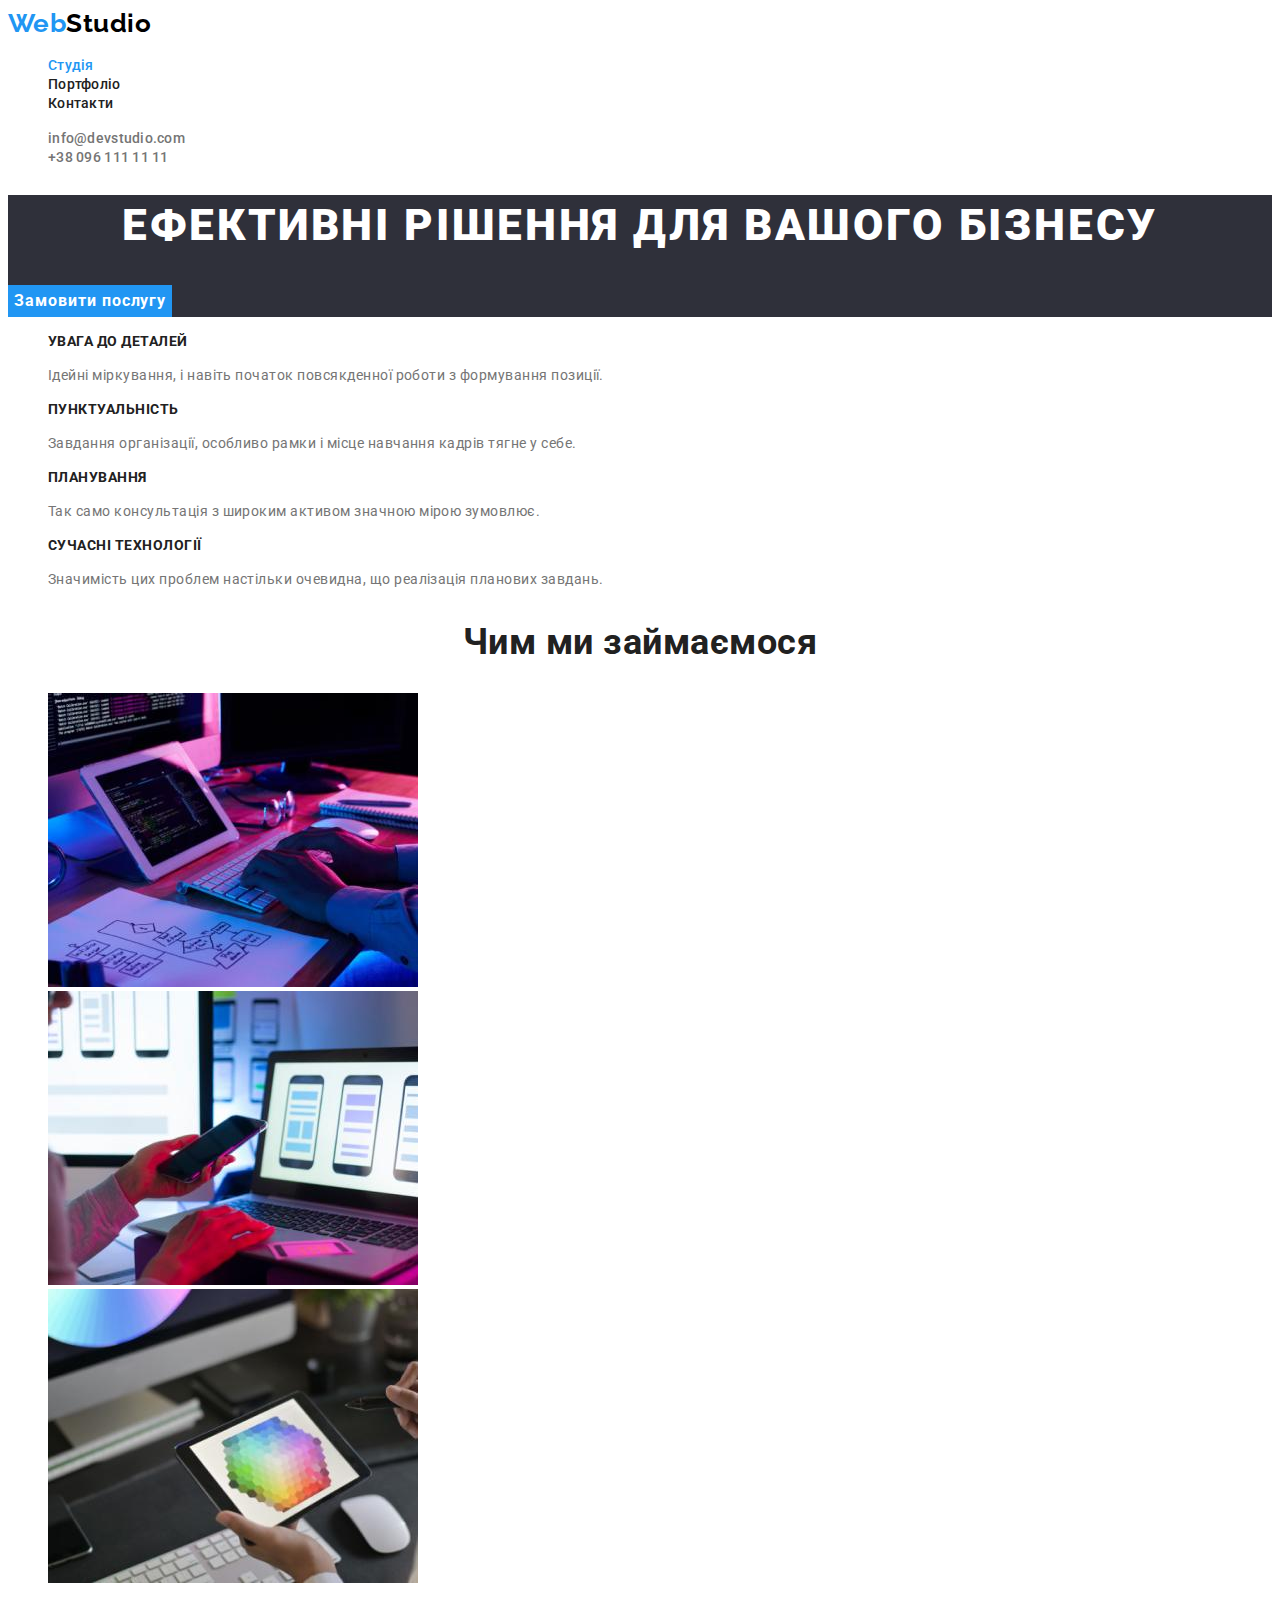
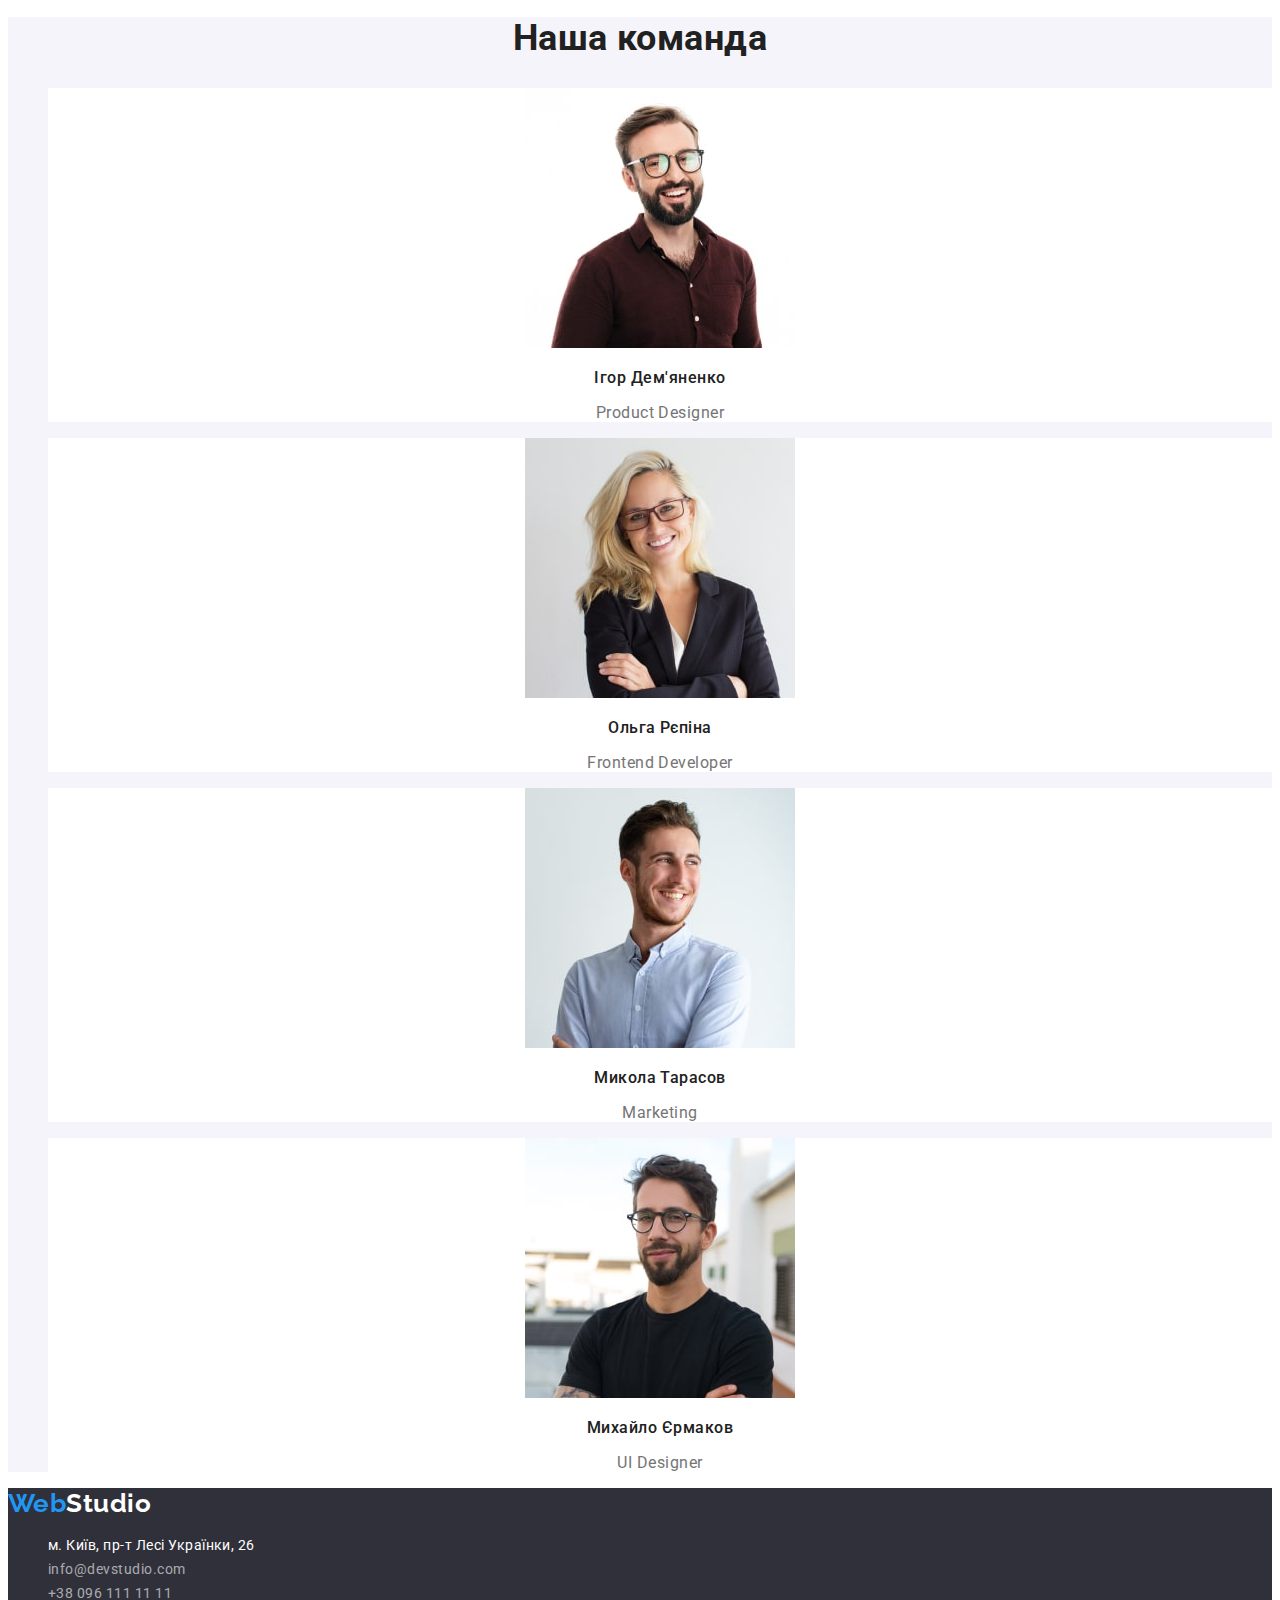
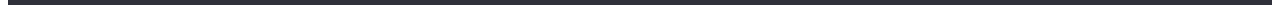
==== index.html @ 3feaf9a3 "Initial commit" ====
<!DOCTYPE html>
<html lang="uk">
  <head>
    <meta charset="UTF-8" />
    <meta http-equiv="X-UA-Compatible" content="IE=edge" />
    <meta name="viewport" content="width=device-width, initial-scale=1.0" />
    <meta name="description" content="The site of the company Web Studio" />
    <title>Web Studio</title>
    <!-- Fonts -->
    <link rel="preconnect" href="https://fonts.googleapis.com" />
    <link rel="preconnect" href="https://fonts.gstatic.com" crossorigin />
    <link
      href="https://fonts.googleapis.com/css2?family=Raleway:wght@700&family=Roboto:wght@400;500;700;900&display=swap"
      rel="stylesheet"
    />
    <!-- Styles -->
    <link rel="stylesheet" href="./css/styles.css" />
  </head>
  <body>
    <!-- Header -->
    <header>
      <nav>
        <a class="plink logo nav-logo" href="./index.html" lang="en">
          <span class="accentlogo">Web</span>Studio</a
        >
        <ul class="plist nav-list">
          <li><a class="plink nav-link current" href="./index.html">Студія</a></li>
          <li><a class="plink nav-link" href="./portfolio.html">Портфоліо</a></li>
          <li><a class="plink nav-link" href="">Контакти</a></li>
        </ul>
      </nav>
      <ul class="plist header-contacts-list">
        <li lang="en"
          ><a class="plink header-contacts-link" href="mailto:info@devstudio.com"
            >info@devstudio.com</a
          ></li
        >
        <li
          ><a class="plink header-contacts-link" href="tel:+380961111111">+38 096 111 11 11</a></li
        >
      </ul>
    </header>

    <!-- Main content -->
    <main>
      <!-- Hero section -->
      <section class="hero">
        <h1 class="hero-title">Ефективні рішення для вашого бізнесу</h1>
        <button class="hero-btn" type="button">Замовити послугу</button>
      </section>
      <!-- Переваги -->
      <section class="advs">
        <h2 class="advs-title visually-hidden">Наші переваги</h2>
        <ul class="plist advs-list">
          <li class="advs-item">
            <h3 class="advs-item-title">Увага до деталей</h3>
            <p class="advs-item-text"
              >Ідейні міркування, і навіть початок повсякденної роботи з формування позиції.</p
            >
          </li>
          <li class="advs-item">
            <h3 class="advs-item-title">Пунктуальність</h3>
            <p class="advs-item-text"
              >Завдання організації, особливо рамки і місце навчання кадрів тягне у себе.</p
            >
          </li>
          <li class="advs-item">
            <h3 class="advs-item-title">Планування</h3>
            <p class="advs-item-text"
              >Так само консультація з широким активом значною мірою зумовлює.</p
            >
          </li>
          <li class="advs-item">
            <h3 class="advs-item-title">Сучасні технології</h3>
            <p class="advs-item-text"
              >Значимість цих проблем настільки очевидна, що реалізація планових завдань.</p
            >
          </li>
        </ul>
      </section>
      <!-- Чим займаємось -->
      <section class="whatdo">
        <h2 class="whatdo-title">Чим ми займаємося</h2>
        <ul class="plist whatdo-list">
          <li class="whatdo-item"
            ><img
              class="whatdo-item-img"
              src="./images/whatdo/img-1.jpg"
              alt="Створення веб-сайтів"
              width="370"
              height="294"
          /></li>
          <li class="whatdo-item"
            ><img
              class="whatdo-item-img"
              src="./images/whatdo/img-2.jpg"
              alt="Створення мобільних додатків"
              width="370"
              height="294"
          /></li>
          <li class="whatdo-item"
            ><img
              class="whatdo-item-img"
              src="./images/whatdo/img-3.jpg"
              alt="Адаптивний дизайн"
              width="370"
              height="294"
          /></li>
        </ul>
      </section>
      <!-- Наша команда -->
      <section class="ourteam">
        <h2 class="ourteam-title">Наша команда</h2>
        <ul class="plist ourteam-list">
          <li class="ourteam-item">
            <img
              class="ourteam-photo"
              src="./images/ourteam/img-1.jpg"
              alt="Фото Ігор Дем'яненко"
              width="270"
              height="260"
            />
            <h3 class="ourteam-name">Ігор Дем'яненко</h3>
            <p class="ourteam-job" lang="en">Product Designer</p>
          </li>
          <li class="ourteam-item">
            <img
              class="ourteam-photo"
              src="./images/ourteam/img-2.jpg"
              alt="Фото Ольга Рєпіна"
              width="270"
              height="260"
            />
            <h3 class="ourteam-name">Ольга Рєпіна</h3>
            <p class="ourteam-job" lang="en">Frontend Developer</p>
          </li>
          <li class="ourteam-item">
            <img
              class="ourteam-photo"
              src="./images/ourteam/img-3.jpg"
              alt="Фото Микола Тарасов"
              width="270"
              height="260"
            />
            <h3 class="ourteam-name">Микола Тарасов</h3>
            <p class="ourteam-job" lang="en">Marketing</p>
          </li>
          <li class="ourteam-item">
            <img
              class="ourteam-photo"
              src="./images/ourteam/img-4.jpg"
              alt="Фото Михайло Єрмаков"
              width="270"
              height="260"
            />
            <h3 class="ourteam-name">Михайло Єрмаков</h3>
            <p class="ourteam-job" lang="en">UI Designer</p>
          </li>
        </ul>
      </section>
    </main>

    <!-- Footer -->
    <footer class="footer">
      <a class="plink logo footer-logo" href="./index.html" lang="en">
        <span class="accentlogo">Web</span>Studio</a
      >
      <address class="address">
        <ul class="plist footer-contacts-list">
          <li>
            <a
              class="plink footer-contacts-link geoaddr"
              href="https://goo.gl/maps/AcqfuWZzsQ2Tnh1x8"
              target="_blank"
              rel="noopener noreferrer"
            >
              м. Київ, пр-т Лесі Українки, 26
            </a>
          </li>
          <li lang="en"
            ><a class="plink footer-contacts-link" href="mailto:info@devstudio.com"
              >info@devstudio.com</a
            ></li
          >
          <li
            ><a class="plink footer-contacts-link" href="tel:+380961111111"
              >+38 096 111 11 11</a
            ></li
          >
        </ul>
      </address>
    </footer>
  </body>
</html>
---- css/styles.css ----
:root {
  /* Colors */
  --main-text-color: #757575;
  --inverse-text-color: #FFFFFF;
  --title-text-color: #212121;
  --logo-color: #000000;
  --header-line-color: #ECECEC;
  --footer-mail-tel-color: rgba(255,255,255,0.6);
  --main-bg-color: #FFFFFF;
  --inverse-bg-color: #2F303A;
  --grey-bg-color: #F5F4FA;
  --accent-color: #2196F3;
  /* Fonts */
  --main-font: 'Roboto', sans-serif;
  --logo-font: 'Raleway', sans-serif;
}

body {
  color: var(--main-text-color);
  background-color: var(--main-bg-color);

  font-family: var(--main-font);
  letter-spacing: 0.03em;
}

/* Hidden elements */

.visually-hidden {
  position: absolute;
  width: 1px;
  height: 1px;
  margin: -1px;
  border: 0;
  padding: 0;
  white-space: nowrap;
  clip-path: inset(100%);
  clip: rect(0 0 0 0);
  overflow: hidden;
}

/* Plain link */

.plink {
  text-decoration: none;
  color: currentColor;
}

/* Plain list */

.plist {
  list-style: none;
}

/* Logo */

.logo {
  font-family: var(--logo-font);
  font-weight: 700;
  font-size: 26px;
  line-height: calc(31 / 26);
}

.nav-logo {
  color: var(--logo-color);
}

.footer-logo {
  color: var(--inverse-text-color);
}

.accentlogo {
  color: var(--accent-color);
}

/* Navigation */

.nav-link, 
.header-contacts-link {
  font-weight: 500;
  font-size: 14px;
  line-height: calc(16 / 14);
  letter-spacing: 0.02em;
}

.nav-link {
  color: var(--title-text-color);
}

/* Accent color for links */

.nav-link.current,
.nav-link:hover,
.nav-link:focus,
.header-contacts-link:hover,
.header-contacts-link:focus, 
.footer-contacts-link:hover,
.footer-contacts-link:focus
{
  color: var(--accent-color);
}

/* -------------------- */
/* Стили для index.html */
/* -------------------- */

/* Section Hero */

.hero {
  color: var(--inverse-text-color);
  background-color: var(--inverse-bg-color);
}

.hero-title {
  font-weight: 900;
  font-size: 44px;
  line-height: calc(60 / 44);
  text-align: center;
  letter-spacing: 0.06em;
  text-transform: uppercase;
}

.hero-btn {
  font-family: inherit;
  font-weight: 700;
  font-size: 16px;
  line-height: calc(30 / 16);
  text-align: center;
  letter-spacing: 0.06em;
  color: var(--inverse-text-color);
  background-color: var(--accent-color);
  cursor: pointer;
  border: 0;
}

/* Section Advs */

.advs-item-title {
  font-weight: 700;
  font-size: 14px;
  line-height: calc(16 / 14);
  text-transform: uppercase;
  color: var(--title-text-color);
}

.advs-item-text {
  font-size: 14px;
  line-height: calc(24 / 14);
}

/* Section WhatDo */

.whatdo-title,
.ourteam-title {
  font-weight: 700;
  font-size: 36px;
  line-height: calc(42 / 36);
  text-align: center;
  color: var(--title-text-color);
}

/* Section OurTeam */

.ourteam {
  background-color: var(--grey-bg-color);
}

.ourteam-item {
  background-color: var(--main-bg-color);
  text-align: center;
}

.ourteam-name {
  font-weight: 500;
  font-size: 16px;
  line-height: calc(19 / 16);
  color: var(--title-text-color);
}

.ourteam-job {
  font-size: 16px;
  line-height: calc(19 / 16);
}

/* Footer */

.footer {
  background-color: var(--inverse-bg-color);
}

.address {
  font-style: inherit;
  font-size: 14px;
  line-height: calc(24 / 14);
  color: var(--footer-mail-tel-color);
}

.geoaddr {
  color: var(--inverse-text-color);
}

/* ------------------------ */
/* Стили для portfolio.html */
/* ------------------------ */

/* Filter buttons */

.portfolio-filter-btn {
  font-family: inherit;
  font-weight: 500;
  font-size: 16px;
  line-height: calc(26 / 16);
  text-align: center;
  color: var(--title-text-color);
  background-color: var(--grey-bg-color);
  cursor: pointer;
  border: 0;
}

.portfolio-filter-btn.current,
.portfolio-filter-btn:hover,
.portfolio-filter-btn:focus {
  color: var(--inverse-text-color);
  background-color: var(--accent-color);
}

/* Portfolio list */

.portfolio-title {
  font-weight: 700;
  font-size: 18px;
  line-height: calc(36 / 18);
  letter-spacing: 0.06em;
  color: var(--title-text-color);
}

.portfolio-type {
  font-size: 16px;
  line-height: calc(30 / 16);
}
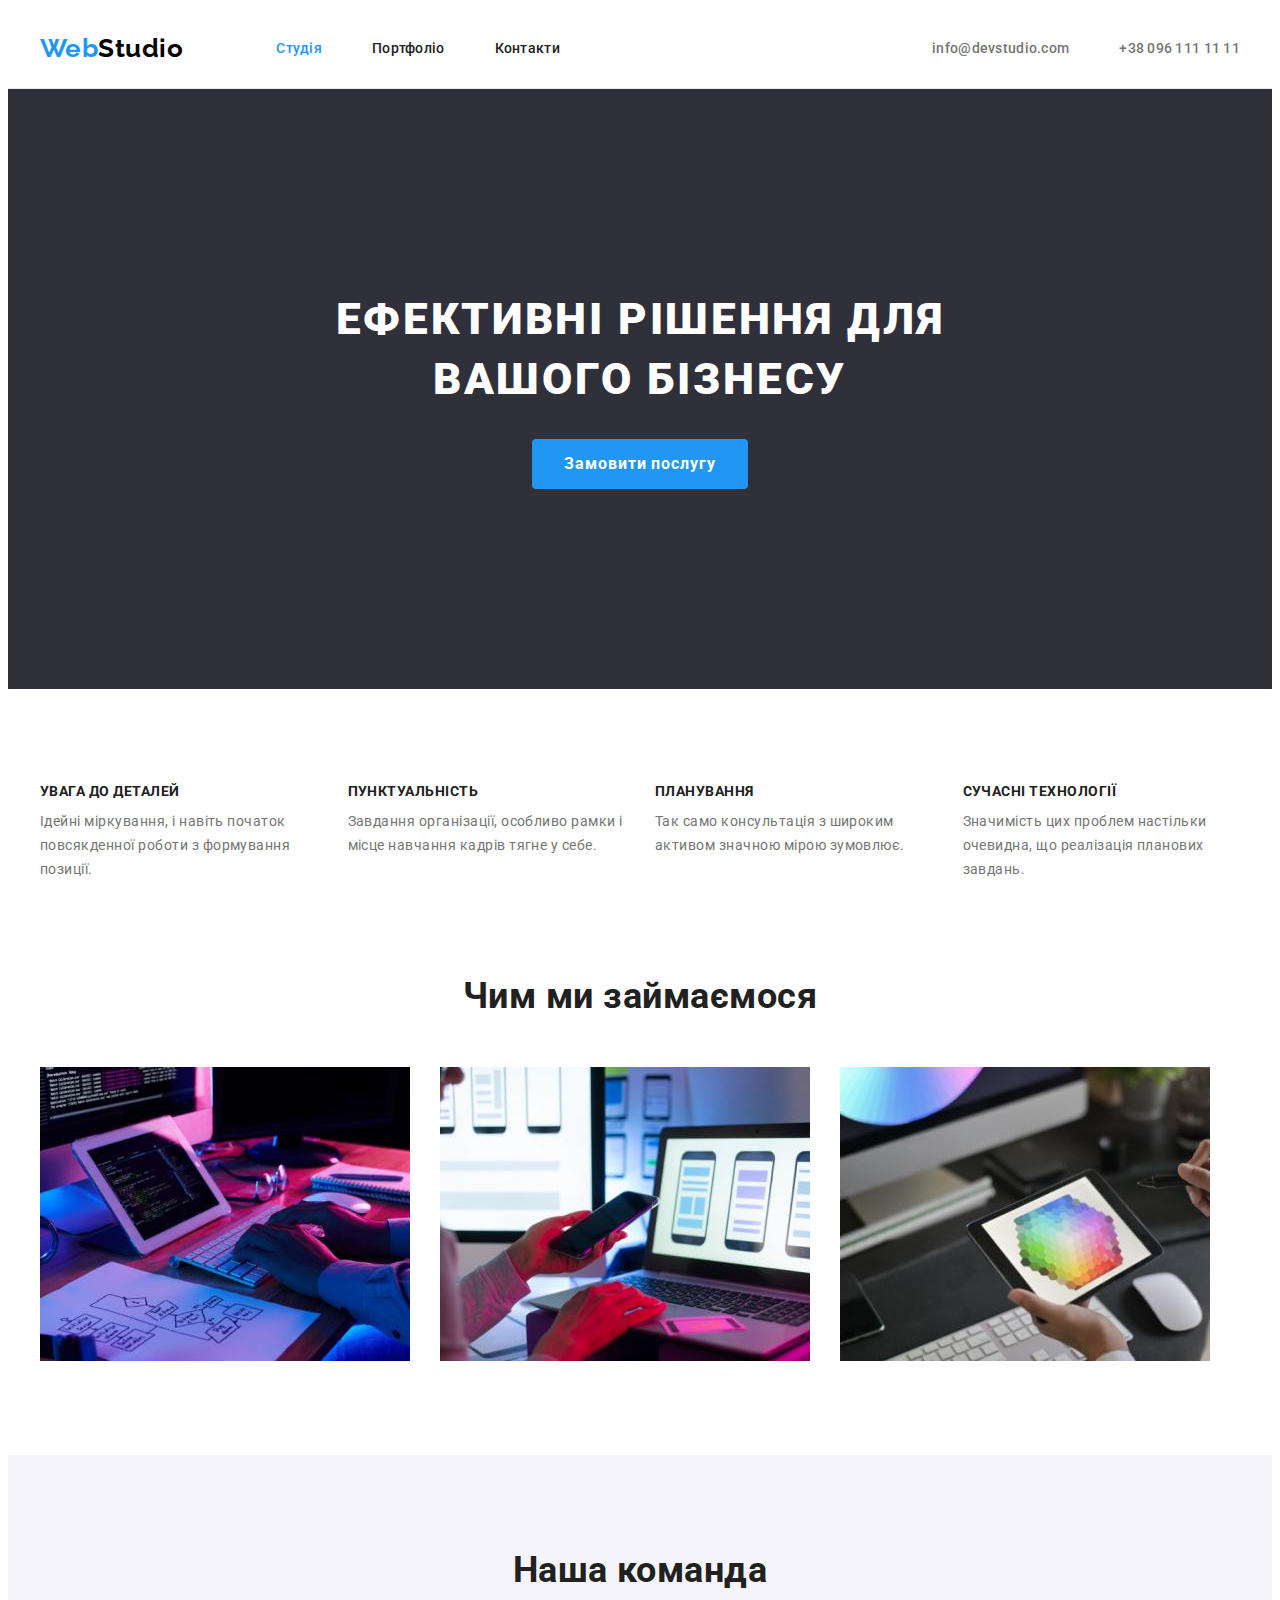
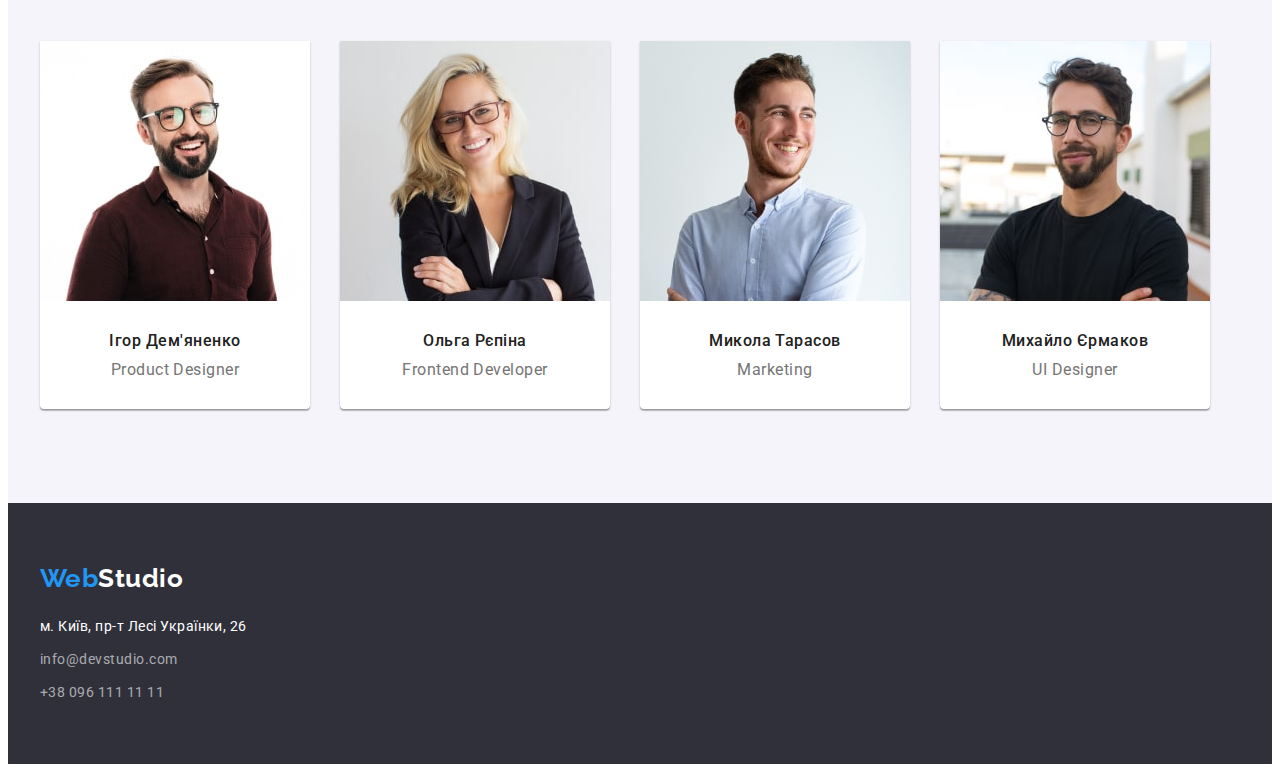
==== commit 6fb08b9f: "General edition" ====
--- a/index.html
+++ b/index.html
@@ -13,182 +13,204 @@
       href="https://fonts.googleapis.com/css2?family=Raleway:wght@700&family=Roboto:wght@400;500;700;900&display=swap"
       rel="stylesheet"
     />
+    <!-- Normalize -->
+    <link
+      rel="stylesheet"
+      href="https://cdnjs.cloudflare.com/ajax/libs/modern-normalize/1.1.0/modern-normalize.min.css"
+      integrity="sha512-wpPYUAdjBVSE4KJnH1VR1HeZfpl1ub8YT/NKx4PuQ5NmX2tKuGu6U/JRp5y+Y8XG2tV+wKQpNHVUX03MfMFn9Q=="
+      crossorigin="anonymous"
+      referrerpolicy="no-referrer"
+    />
     <!-- Styles -->
     <link rel="stylesheet" href="./css/styles.css" />
   </head>
   <body>
     <!-- Header -->
-    <header>
-      <nav>
-        <a class="plink logo nav-logo" href="./index.html" lang="en">
-          <span class="accentlogo">Web</span>Studio</a
-        >
-        <ul class="plist nav-list">
-          <li><a class="plink nav-link current" href="./index.html">Студія</a></li>
-          <li><a class="plink nav-link" href="./portfolio.html">Портфоліо</a></li>
-          <li><a class="plink nav-link" href="">Контакти</a></li>
+    <header class="header">
+      <div class="container header-container">
+        <nav class="nav">
+          <a class="plink logo nav-logo" href="./index.html" lang="en">
+            <span class="accentlogo">Web</span>Studio</a
+          >
+          <ul class="plist nav-list">
+            <li><a class="plink nav-link current" href="./index.html">Студія</a></li>
+            <li><a class="plink nav-link" href="./portfolio.html">Портфоліо</a></li>
+            <li><a class="plink nav-link" href="">Контакти</a></li>
+          </ul>
+        </nav>
+        <ul class="plist header-contacts-list">
+          <li lang="en"
+            ><a class="plink header-contacts-link" href="mailto:info@devstudio.com"
+              >info@devstudio.com</a
+            ></li
+          >
+          <li
+            ><a class="plink header-contacts-link" href="tel:+380961111111"
+              >+38 096 111 11 11</a
+            ></li
+          >
         </ul>
-      </nav>
-      <ul class="plist header-contacts-list">
-        <li lang="en"
-          ><a class="plink header-contacts-link" href="mailto:info@devstudio.com"
-            >info@devstudio.com</a
-          ></li
-        >
-        <li
-          ><a class="plink header-contacts-link" href="tel:+380961111111">+38 096 111 11 11</a></li
-        >
-      </ul>
+      </div>
     </header>
 
     <!-- Main content -->
     <main>
       <!-- Hero section -->
       <section class="hero">
-        <h1 class="hero-title">Ефективні рішення для вашого бізнесу</h1>
-        <button class="hero-btn" type="button">Замовити послугу</button>
+        <div class="container">
+          <h1 class="hero-title">Ефективні рішення для вашого бізнесу</h1>
+          <button class="hero-btn" type="button">Замовити послугу</button>
+        </div>
       </section>
       <!-- Переваги -->
-      <section class="advs">
-        <h2 class="advs-title visually-hidden">Наші переваги</h2>
-        <ul class="plist advs-list">
-          <li class="advs-item">
-            <h3 class="advs-item-title">Увага до деталей</h3>
-            <p class="advs-item-text"
-              >Ідейні міркування, і навіть початок повсякденної роботи з формування позиції.</p
-            >
-          </li>
-          <li class="advs-item">
-            <h3 class="advs-item-title">Пунктуальність</h3>
-            <p class="advs-item-text"
-              >Завдання організації, особливо рамки і місце навчання кадрів тягне у себе.</p
-            >
-          </li>
-          <li class="advs-item">
-            <h3 class="advs-item-title">Планування</h3>
-            <p class="advs-item-text"
-              >Так само консультація з широким активом значною мірою зумовлює.</p
-            >
-          </li>
-          <li class="advs-item">
-            <h3 class="advs-item-title">Сучасні технології</h3>
-            <p class="advs-item-text"
-              >Значимість цих проблем настільки очевидна, що реалізація планових завдань.</p
-            >
-          </li>
-        </ul>
+      <section class="section advs">
+        <div class="container">
+          <h2 class="advs-title visually-hidden">Наші переваги</h2>
+          <ul class="plist advs-list">
+            <li class="advs-item">
+              <h3 class="advs-item-title">Увага до деталей</h3>
+              <p class="advs-item-text"
+                >Ідейні міркування, і навіть початок повсякденної роботи з формування позиції.</p
+              >
+            </li>
+            <li class="advs-item">
+              <h3 class="advs-item-title">Пунктуальність</h3>
+              <p class="advs-item-text"
+                >Завдання організації, особливо рамки і місце навчання кадрів тягне у себе.</p
+              >
+            </li>
+            <li class="advs-item">
+              <h3 class="advs-item-title">Планування</h3>
+              <p class="advs-item-text"
+                >Так само консультація з широким активом значною мірою зумовлює.</p
+              >
+            </li>
+            <li class="advs-item">
+              <h3 class="advs-item-title">Сучасні технології</h3>
+              <p class="advs-item-text"
+                >Значимість цих проблем настільки очевидна, що реалізація планових завдань.</p
+              >
+            </li>
+          </ul>
+        </div>
       </section>
       <!-- Чим займаємось -->
-      <section class="whatdo">
-        <h2 class="whatdo-title">Чим ми займаємося</h2>
-        <ul class="plist whatdo-list">
-          <li class="whatdo-item"
-            ><img
-              class="whatdo-item-img"
-              src="./images/whatdo/img-1.jpg"
-              alt="Створення веб-сайтів"
-              width="370"
-              height="294"
-          /></li>
-          <li class="whatdo-item"
-            ><img
-              class="whatdo-item-img"
-              src="./images/whatdo/img-2.jpg"
-              alt="Створення мобільних додатків"
-              width="370"
-              height="294"
-          /></li>
-          <li class="whatdo-item"
-            ><img
-              class="whatdo-item-img"
-              src="./images/whatdo/img-3.jpg"
-              alt="Адаптивний дизайн"
-              width="370"
-              height="294"
-          /></li>
-        </ul>
+      <section class="section whatdo">
+        <div class="container">
+          <h2 class="whatdo-title">Чим ми займаємося</h2>
+          <ul class="plist whatdo-list">
+            <li class="whatdo-item"
+              ><img
+                class="whatdo-item-img"
+                src="./images/whatdo/img-1.jpg"
+                alt="Створення веб-сайтів"
+                width="370"
+                height="294"
+            /></li>
+            <li class="whatdo-item"
+              ><img
+                class="whatdo-item-img"
+                src="./images/whatdo/img-2.jpg"
+                alt="Створення мобільних додатків"
+                width="370"
+                height="294"
+            /></li>
+            <li class="whatdo-item"
+              ><img
+                class="whatdo-item-img"
+                src="./images/whatdo/img-3.jpg"
+                alt="Адаптивний дизайн"
+                width="370"
+                height="294"
+            /></li>
+          </ul>
+        </div>
       </section>
       <!-- Наша команда -->
-      <section class="ourteam">
-        <h2 class="ourteam-title">Наша команда</h2>
-        <ul class="plist ourteam-list">
-          <li class="ourteam-item">
-            <img
-              class="ourteam-photo"
-              src="./images/ourteam/img-1.jpg"
-              alt="Фото Ігор Дем'яненко"
-              width="270"
-              height="260"
-            />
-            <h3 class="ourteam-name">Ігор Дем'яненко</h3>
-            <p class="ourteam-job" lang="en">Product Designer</p>
-          </li>
-          <li class="ourteam-item">
-            <img
-              class="ourteam-photo"
-              src="./images/ourteam/img-2.jpg"
-              alt="Фото Ольга Рєпіна"
-              width="270"
-              height="260"
-            />
-            <h3 class="ourteam-name">Ольга Рєпіна</h3>
-            <p class="ourteam-job" lang="en">Frontend Developer</p>
-          </li>
-          <li class="ourteam-item">
-            <img
-              class="ourteam-photo"
-              src="./images/ourteam/img-3.jpg"
-              alt="Фото Микола Тарасов"
-              width="270"
-              height="260"
-            />
-            <h3 class="ourteam-name">Микола Тарасов</h3>
-            <p class="ourteam-job" lang="en">Marketing</p>
-          </li>
-          <li class="ourteam-item">
-            <img
-              class="ourteam-photo"
-              src="./images/ourteam/img-4.jpg"
-              alt="Фото Михайло Єрмаков"
-              width="270"
-              height="260"
-            />
-            <h3 class="ourteam-name">Михайло Єрмаков</h3>
-            <p class="ourteam-job" lang="en">UI Designer</p>
-          </li>
-        </ul>
+      <section class="section ourteam">
+        <div class="container">
+          <h2 class="ourteam-title">Наша команда</h2>
+          <ul class="plist ourteam-list">
+            <li class="ourteam-item">
+              <img
+                class="ourteam-photo"
+                src="./images/ourteam/img-1.jpg"
+                alt="Фото Ігор Дем'яненко"
+                width="270"
+                height="260"
+              />
+              <h3 class="ourteam-name">Ігор Дем'яненко</h3>
+              <p class="ourteam-job" lang="en">Product Designer</p>
+            </li>
+            <li class="ourteam-item">
+              <img
+                class="ourteam-photo"
+                src="./images/ourteam/img-2.jpg"
+                alt="Фото Ольга Рєпіна"
+                width="270"
+                height="260"
+              />
+              <h3 class="ourteam-name">Ольга Рєпіна</h3>
+              <p class="ourteam-job" lang="en">Frontend Developer</p>
+            </li>
+            <li class="ourteam-item">
+              <img
+                class="ourteam-photo"
+                src="./images/ourteam/img-3.jpg"
+                alt="Фото Микола Тарасов"
+                width="270"
+                height="260"
+              />
+              <h3 class="ourteam-name">Микола Тарасов</h3>
+              <p class="ourteam-job" lang="en">Marketing</p>
+            </li>
+            <li class="ourteam-item">
+              <img
+                class="ourteam-photo"
+                src="./images/ourteam/img-4.jpg"
+                alt="Фото Михайло Єрмаков"
+                width="270"
+                height="260"
+              />
+              <h3 class="ourteam-name">Михайло Єрмаков</h3>
+              <p class="ourteam-job" lang="en">UI Designer</p>
+            </li>
+          </ul>
+        </div>
       </section>
     </main>
 
     <!-- Footer -->
     <footer class="footer">
-      <a class="plink logo footer-logo" href="./index.html" lang="en">
-        <span class="accentlogo">Web</span>Studio</a
-      >
-      <address class="address">
-        <ul class="plist footer-contacts-list">
-          <li>
-            <a
-              class="plink footer-contacts-link geoaddr"
-              href="https://goo.gl/maps/AcqfuWZzsQ2Tnh1x8"
-              target="_blank"
-              rel="noopener noreferrer"
+      <div class="container">
+        <a class="plink logo footer-logo" href="./index.html" lang="en">
+          <span class="accentlogo">Web</span>Studio</a
+        >
+        <address class="address">
+          <ul class="plist footer-contacts-list">
+            <li>
+              <a
+                class="plink footer-contacts-link geoaddr"
+                href="https://goo.gl/maps/AcqfuWZzsQ2Tnh1x8"
+                target="_blank"
+                rel="noopener noreferrer"
+              >
+                м. Київ, пр-т Лесі Українки, 26
+              </a>
+            </li>
+            <li lang="en"
+              ><a class="plink footer-contacts-link" href="mailto:info@devstudio.com"
+                >info@devstudio.com</a
+              ></li
             >
-              м. Київ, пр-т Лесі Українки, 26
-            </a>
-          </li>
-          <li lang="en"
-            ><a class="plink footer-contacts-link" href="mailto:info@devstudio.com"
-              >info@devstudio.com</a
-            ></li
-          >
-          <li
-            ><a class="plink footer-contacts-link" href="tel:+380961111111"
-              >+38 096 111 11 11</a
-            ></li
-          >
-        </ul>
-      </address>
+            <li
+              ><a class="plink footer-contacts-link" href="tel:+380961111111"
+                >+38 096 111 11 11</a
+              ></li
+            >
+          </ul>
+        </address>
+      </div>
     </footer>
   </body>
 </html>
--- a/css/styles.css
+++ b/css/styles.css
@@ -1,26 +1,45 @@
 :root {
   /* Colors */
   --main-text-color: #757575;
-  --inverse-text-color: #FFFFFF;
+  --inverse-text-color: #ffffff;
   --title-text-color: #212121;
   --logo-color: #000000;
-  --header-line-color: #ECECEC;
-  --footer-mail-tel-color: rgba(255,255,255,0.6);
-  --main-bg-color: #FFFFFF;
-  --inverse-bg-color: #2F303A;
-  --grey-bg-color: #F5F4FA;
-  --accent-color: #2196F3;
+  --header-line-color: #ececec;
+  --footer-mail-tel-color: rgba(255, 255, 255, 0.6);
+  --main-bg-color: #ffffff;
+  --inverse-bg-color: #2f303a;
+  --grey-bg-color: #f5f4fa;
+  --accent-color: #2196f3;
   /* Fonts */
   --main-font: 'Roboto', sans-serif;
   --logo-font: 'Raleway', sans-serif;
 }
 
+/* 
+*, 
+*::before,
+*::after {
+  box-sizing: border-box;
+} */
+
 body {
   color: var(--main-text-color);
   background-color: var(--main-bg-color);
 
   font-family: var(--main-font);
   letter-spacing: 0.03em;
+}
+
+/* Reset */
+
+h1,
+h2,
+h3,
+h4,
+h5,
+h6,
+p {
+  margin: 0;
 }
 
 /* Hidden elements */
@@ -38,6 +57,31 @@
   overflow: hidden;
 }
 
+/* Container */
+
+.container {
+  width: 1200px;
+  padding-left: 15px;
+  padding-right: 15px;
+  margin-left: auto;
+  margin-right: auto;
+}
+
+/* All sections */
+
+.section {
+  padding-top: 94px;
+  padding-bottom: 94px;
+}
+
+/* Images */
+
+img {
+  display: block;
+  max-width: 100%;
+  height: auto;
+}
+
 /* Plain link */
 
 .plink {
@@ -49,6 +93,30 @@
 
 .plist {
   list-style: none;
+  margin: 0;
+  padding: 0;
+}
+
+/* Header */
+
+.header {
+  border-bottom: 1px solid var(--header-line-color);
+}
+
+.header-container {
+  display: flex;
+}
+
+.nav,
+.nav-list,
+.header-contacts-list {
+  display: flex;
+  align-items: center;
+}
+
+.nav-list,
+.header-contacts-list {
+  gap: 50px;
 }
 
 /* Logo */
@@ -61,6 +129,10 @@
 }
 
 .nav-logo {
+  margin-right: 93px;
+  padding-top: 24px;
+  padding-bottom: 24px;
+
   color: var(--logo-color);
 }
 
@@ -74,8 +146,13 @@
 
 /* Navigation */
 
-.nav-link, 
+.nav-link,
 .header-contacts-link {
+  display: block;
+
+  padding-top: 32px;
+  padding-bottom: 32px;
+
   font-weight: 500;
   font-size: 14px;
   line-height: calc(16 / 14);
@@ -92,11 +169,14 @@
 .nav-link:hover,
 .nav-link:focus,
 .header-contacts-link:hover,
-.header-contacts-link:focus, 
+.header-contacts-link:focus,
 .footer-contacts-link:hover,
-.footer-contacts-link:focus
-{
+.footer-contacts-link:focus {
   color: var(--accent-color);
+}
+
+.header-contacts-list {
+  margin-left: auto;
 }
 
 /* -------------------- */
@@ -106,35 +186,57 @@
 /* Section Hero */
 
 .hero {
+  padding-top: 200px;
+  padding-bottom: 200px;
+  text-align: center;
   color: var(--inverse-text-color);
   background-color: var(--inverse-bg-color);
 }
 
 .hero-title {
+  width: 696px;
+  margin-left: auto;
+  margin-right: auto;
+  margin-bottom: 30px;
   font-weight: 900;
   font-size: 44px;
   line-height: calc(60 / 44);
-  text-align: center;
   letter-spacing: 0.06em;
   text-transform: uppercase;
 }
 
 .hero-btn {
+  width: 216px;
+  min-height: 50px;
   font-family: inherit;
   font-weight: 700;
   font-size: 16px;
   line-height: calc(30 / 16);
-  text-align: center;
   letter-spacing: 0.06em;
   color: var(--inverse-text-color);
   background-color: var(--accent-color);
   cursor: pointer;
   border: 0;
+  border-radius: 4px;
 }
 
 /* Section Advs */
 
+.section.advs {
+  padding-bottom: 0;
+}
+
+.advs-list {
+  display: flex;
+  gap: 30px;
+}
+
+.advs-item {
+  flex-basis: calc((100% - 30px * 3) / 4);
+}
+
 .advs-item-title {
+  margin-bottom: 10px;
   font-weight: 700;
   font-size: 14px;
   line-height: calc(16 / 14);
@@ -151,6 +253,7 @@
 
 .whatdo-title,
 .ourteam-title {
+  margin-bottom: 50px;
   font-weight: 700;
   font-size: 36px;
   line-height: calc(42 / 36);
@@ -158,18 +261,34 @@
   color: var(--title-text-color);
 }
 
+.whatdo-list {
+  display: flex;
+  gap: 30px;
+}
+
 /* Section OurTeam */
 
 .ourteam {
   background-color: var(--grey-bg-color);
 }
 
+.ourteam-list {
+  display: flex;
+  gap: 30px;
+}
+
 .ourteam-item {
+  padding-bottom: 30px;
   background-color: var(--main-bg-color);
   text-align: center;
+  box-shadow: 0px 1px 3px rgba(0, 0, 0, 0.12), 0px 1px 1px rgba(0, 0, 0, 0.14),
+    0px 2px 1px rgba(0, 0, 0, 0.2);
+  border-radius: 0px 0px 4px 4px;
 }
 
 .ourteam-name {
+  margin-top: 30px;
+  margin-bottom: 10px;
   font-weight: 500;
   font-size: 16px;
   line-height: calc(19 / 16);
@@ -184,10 +303,13 @@
 /* Footer */
 
 .footer {
+  padding-top: 60px;
+  padding-bottom: 60px;
   background-color: var(--inverse-bg-color);
 }
 
 .address {
+  margin-top: 20px;
   font-style: inherit;
   font-size: 14px;
   line-height: calc(24 / 14);
@@ -198,6 +320,10 @@
   color: var(--inverse-text-color);
 }
 
+.footer-contacts-list > :not(:last-child) {
+  margin-bottom: 9px;
+}
+
 /* ------------------------ */
 /* Стили для portfolio.html */
 /* ------------------------ */
@@ -225,6 +351,20 @@
 
 /* Portfolio list */
 
+.portfolio-list {
+  /* параметры сетки */
+  --items: 3;
+  --gap: 30px;
+
+  display: flex;
+  flex-wrap: wrap;
+  gap: var(--gap);
+}
+
+.portfolio-item {
+  flex-basis: calc((100% - var(--gap) * (var(--items) - 1)) / var(--items));
+}
+
 .portfolio-title {
   font-weight: 700;
   font-size: 18px;
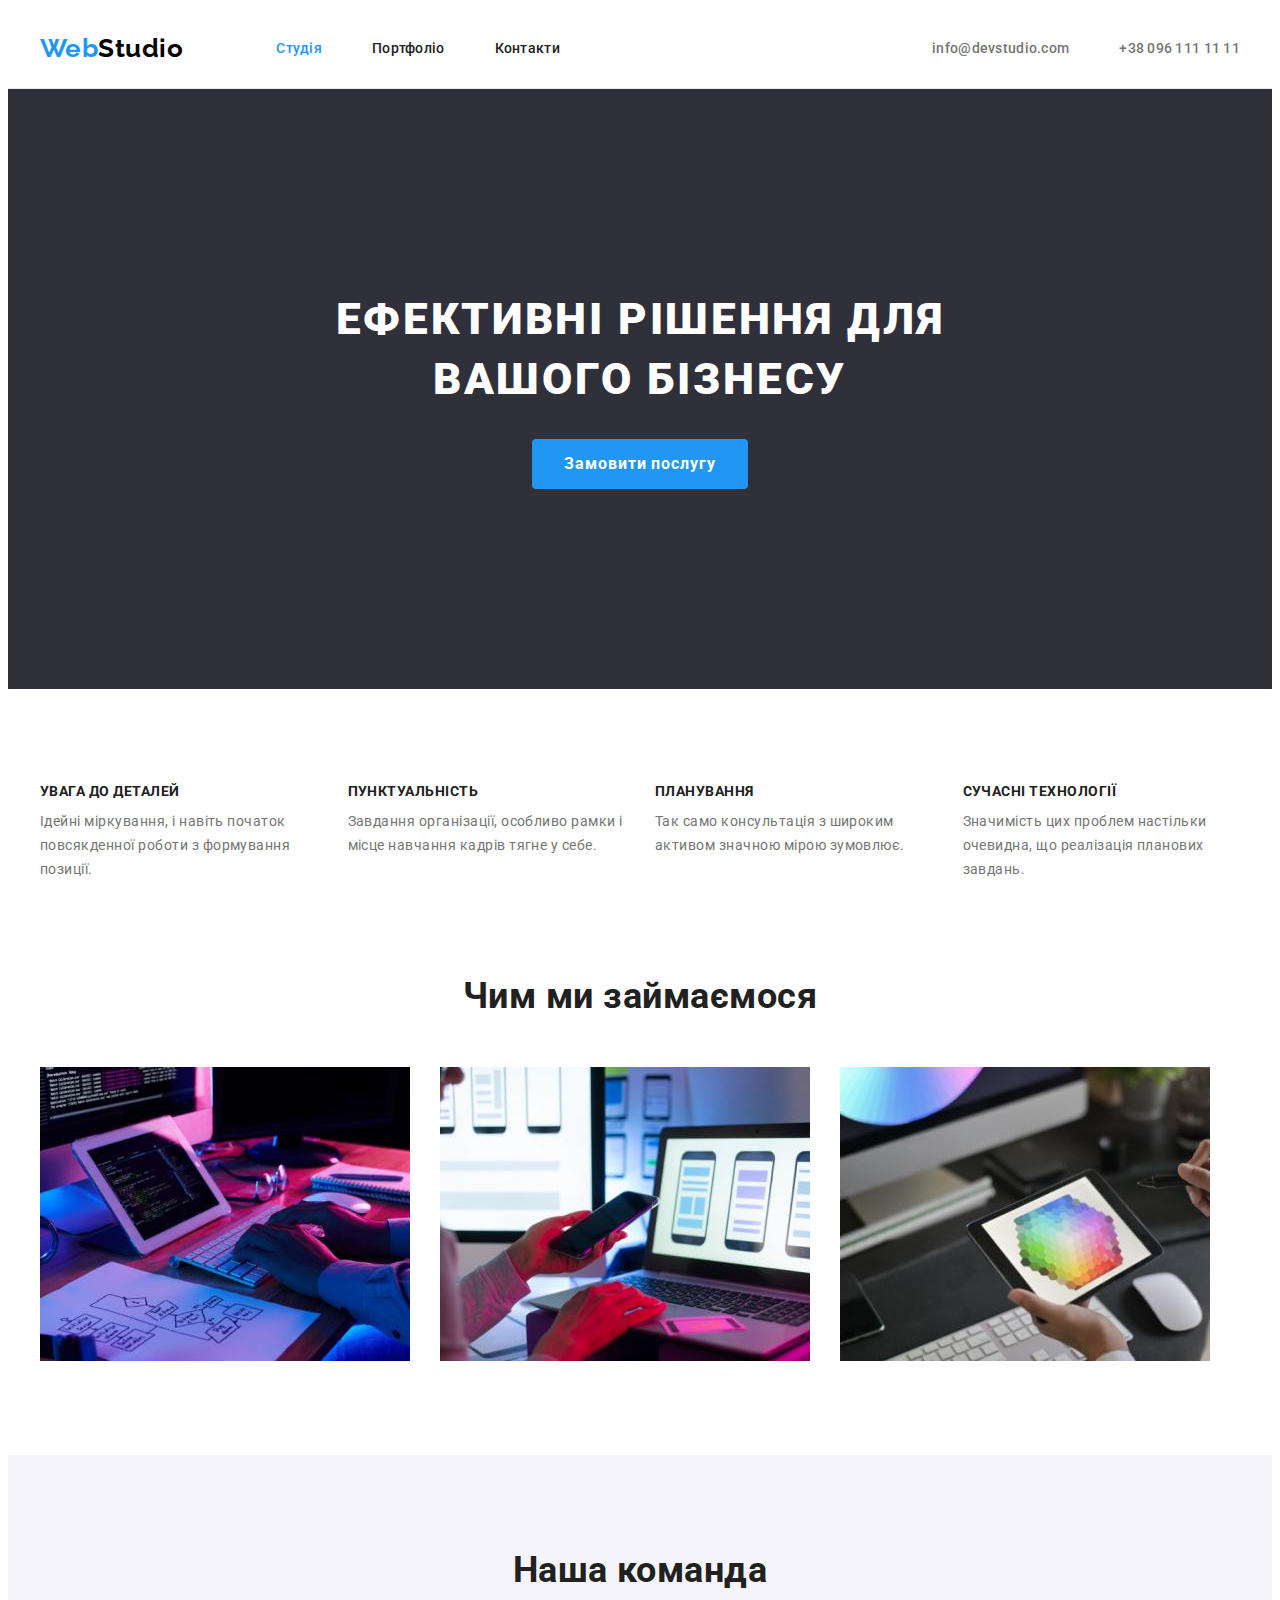
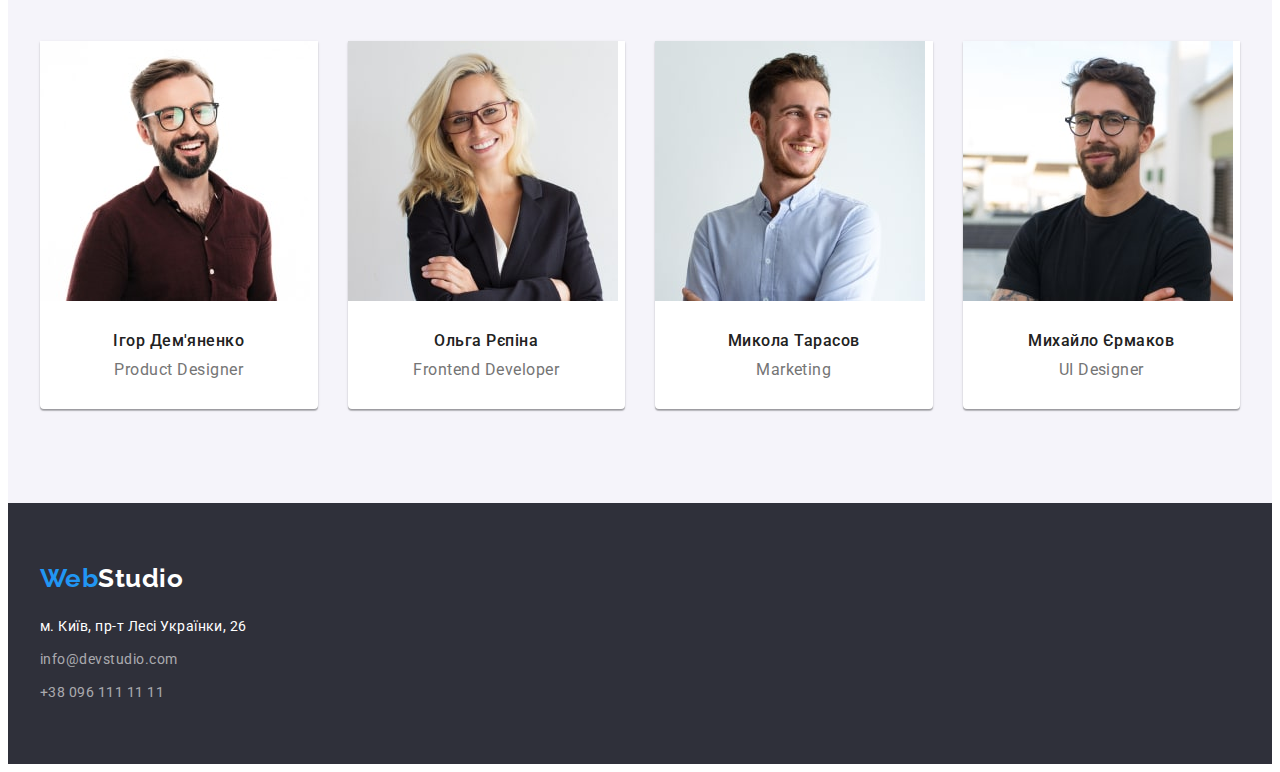
==== commit 8e55d55c: "Corrections after checking" ====
--- a/index.html
+++ b/index.html
@@ -139,8 +139,10 @@
                 width="270"
                 height="260"
               />
-              <h3 class="ourteam-name">Ігор Дем'яненко</h3>
-              <p class="ourteam-job" lang="en">Product Designer</p>
+              <div class="ourteam-item-container">
+                <h3 class="ourteam-name">Ігор Дем'яненко</h3>
+                <p class="ourteam-job" lang="en">Product Designer</p>
+              </div>
             </li>
             <li class="ourteam-item">
               <img
@@ -150,8 +152,10 @@
                 width="270"
                 height="260"
               />
-              <h3 class="ourteam-name">Ольга Рєпіна</h3>
-              <p class="ourteam-job" lang="en">Frontend Developer</p>
+              <div class="ourteam-item-container">
+                <h3 class="ourteam-name">Ольга Рєпіна</h3>
+                <p class="ourteam-job" lang="en">Frontend Developer</p>
+              </div>
             </li>
             <li class="ourteam-item">
               <img
@@ -161,8 +165,10 @@
                 width="270"
                 height="260"
               />
-              <h3 class="ourteam-name">Микола Тарасов</h3>
-              <p class="ourteam-job" lang="en">Marketing</p>
+              <div class="ourteam-item-container">
+                <h3 class="ourteam-name">Микола Тарасов</h3>
+                <p class="ourteam-job" lang="en">Marketing</p>
+              </div>
             </li>
             <li class="ourteam-item">
               <img
@@ -172,8 +178,10 @@
                 width="270"
                 height="260"
               />
-              <h3 class="ourteam-name">Михайло Єрмаков</h3>
-              <p class="ourteam-job" lang="en">UI Designer</p>
+              <div class="ourteam-item-container">
+                <h3 class="ourteam-name">Михайло Єрмаков</h3>
+                <p class="ourteam-job" lang="en">UI Designer</p>
+              </div>
             </li>
           </ul>
         </div>
--- a/css/styles.css
+++ b/css/styles.css
@@ -220,6 +220,11 @@
   border-radius: 4px;
 }
 
+.hero-btn:hover,
+.hero-btn:focus {
+  background-color: #188ce8;
+}
+
 /* Section Advs */
 
 .section.advs {
@@ -278,7 +283,7 @@
 }
 
 .ourteam-item {
-  padding-bottom: 30px;
+  flex-basis: calc((100% - 30px * 3) / 4);
   background-color: var(--main-bg-color);
   text-align: center;
   box-shadow: 0px 1px 3px rgba(0, 0, 0, 0.12), 0px 1px 1px rgba(0, 0, 0, 0.14),
@@ -286,8 +291,11 @@
   border-radius: 0px 0px 4px 4px;
 }
 
+.ourteam-item-container {
+  padding: 30px 0;
+}
+
 .ourteam-name {
-  margin-top: 30px;
   margin-bottom: 10px;
   font-weight: 500;
   font-size: 16px;
@@ -330,7 +338,15 @@
 
 /* Filter buttons */
 
+.portfolio-filter-list {
+  display: flex;
+  gap: 8px;
+  margin-bottom: 50px;
+  justify-content: center;
+}
+
 .portfolio-filter-btn {
+  padding: 6px 22px;
   font-family: inherit;
   font-weight: 500;
   font-size: 16px;
@@ -340,6 +356,7 @@
   background-color: var(--grey-bg-color);
   cursor: pointer;
   border: 0;
+  border-radius: 4px;
 }
 
 .portfolio-filter-btn.current,
@@ -365,7 +382,14 @@
   flex-basis: calc((100% - var(--gap) * (var(--items) - 1)) / var(--items));
 }
 
+.portfolio-item-container {
+  padding: 20px 24px;
+  border: 1px solid #eeeeee;
+  border-top: 0;
+}
+
 .portfolio-title {
+  margin-bottom: 4px;
   font-weight: 700;
   font-size: 18px;
   line-height: calc(36 / 18);
